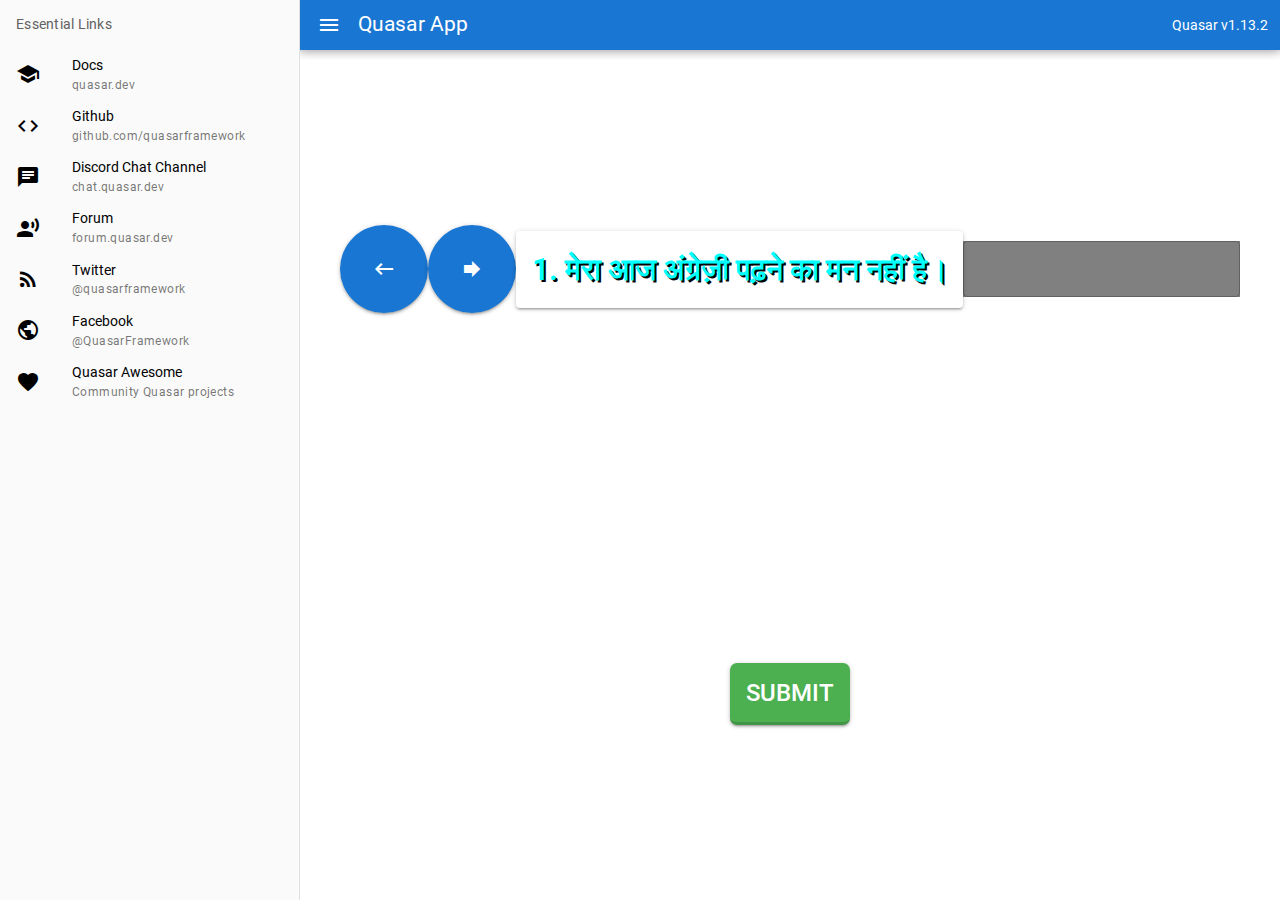
==== index.html @ 2aba9249 "Initial dist subtree commit" ====
<!DOCTYPE html><html><head><title>learneng</title><meta charset=utf-8><meta name=description content="Learning English made easy!"><meta name=format-detection content="telephone=no"><meta name=msapplication-tap-highlight content=no><meta name=viewport content="user-scalable=no,initial-scale=1,maximum-scale=1,minimum-scale=1,width=device-width"><link rel=icon type=image/png sizes=128x128 href=icons/favicon-128x128.png><link rel=icon type=image/png sizes=96x96 href=icons/favicon-96x96.png><link rel=icon type=image/png sizes=32x32 href=icons/favicon-32x32.png><link rel=icon type=image/png sizes=16x16 href=icons/favicon-16x16.png><link rel=icon type=image/ico href=favicon.ico><link href=css/vendor.74efcba1.css rel=stylesheet><link href=css/app.0e433876.css rel=stylesheet></head><body><div id=q-app></div><script src=js/vendor.5157402c.js></script><script src=js/app.718526fe.js></script></body></html>
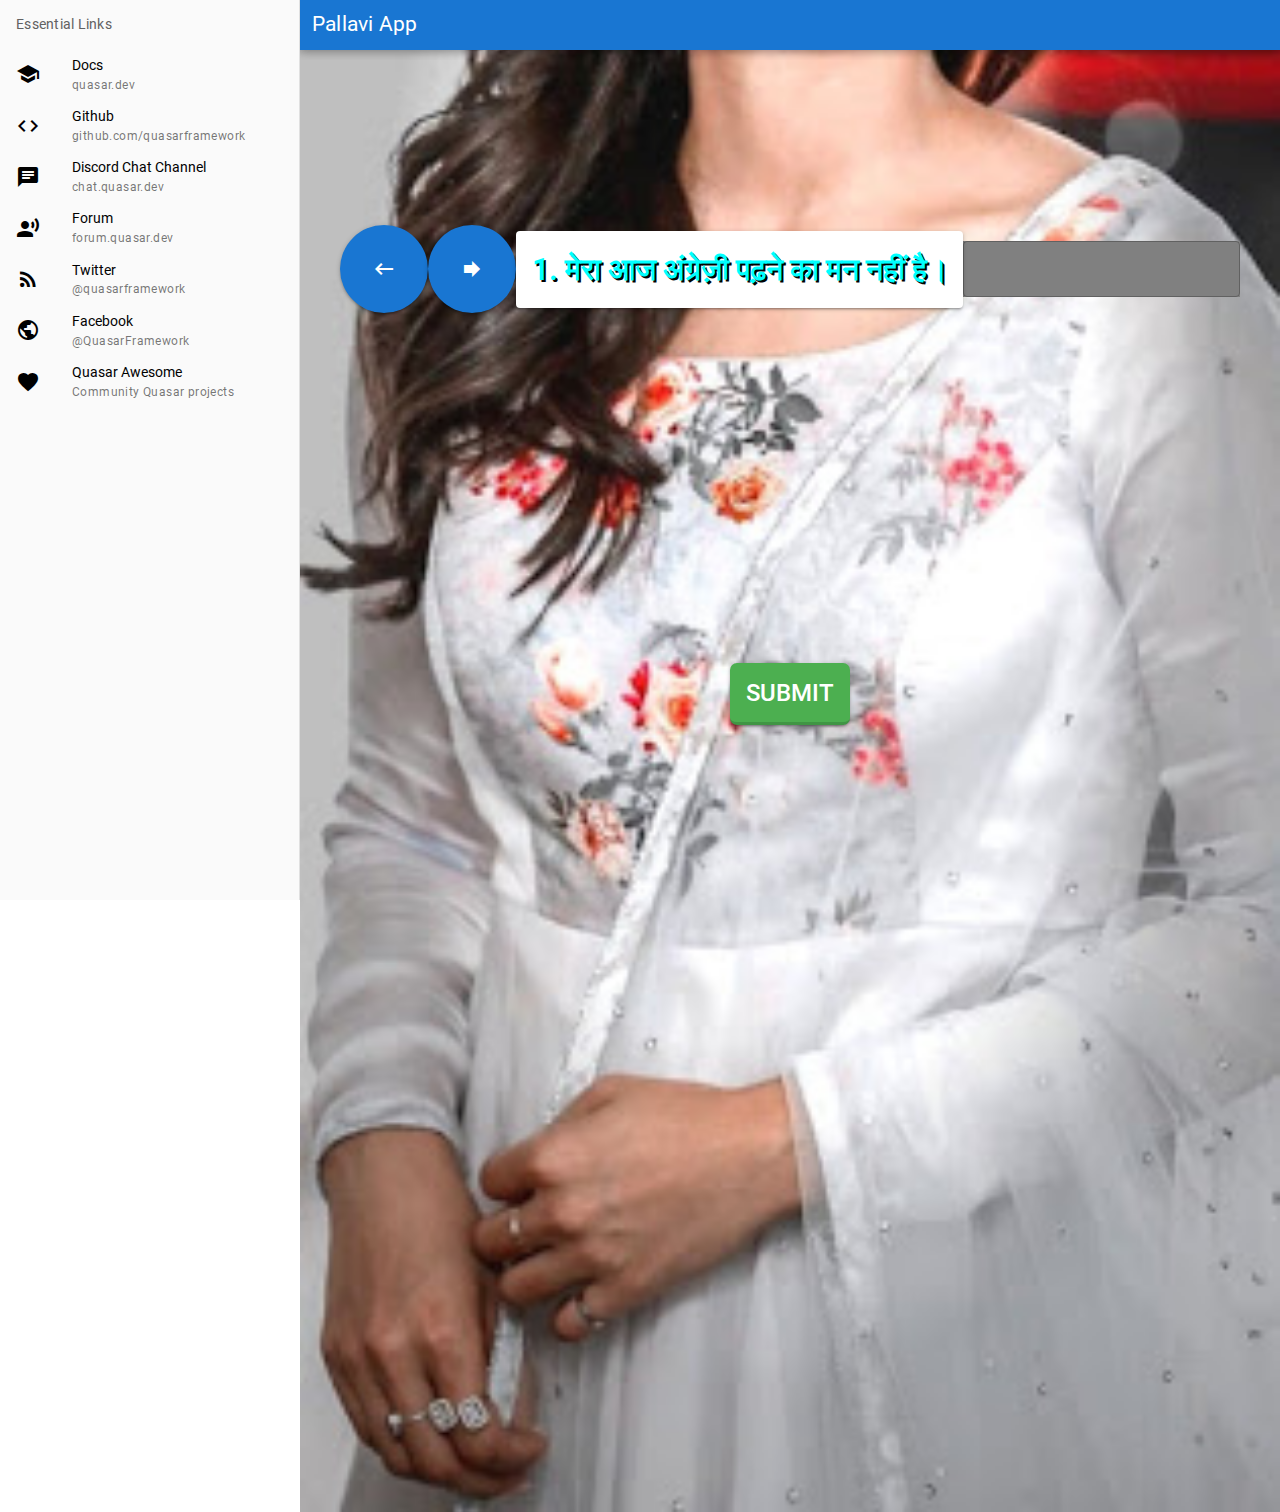
==== commit b6dcec74: "Initial dist subtree commit 4" ====
--- a/index.html
+++ b/index.html
@@ -1 +1 @@
-<!DOCTYPE html><html><head><title>learneng</title><meta charset=utf-8><meta name=description content="Learning English made easy!"><meta name=format-detection content="telephone=no"><meta name=msapplication-tap-highlight content=no><meta name=viewport content="user-scalable=no,initial-scale=1,maximum-scale=1,minimum-scale=1,width=device-width"><link rel=icon type=image/png sizes=128x128 href=icons/favicon-128x128.png><link rel=icon type=image/png sizes=96x96 href=icons/favicon-96x96.png><link rel=icon type=image/png sizes=32x32 href=icons/favicon-32x32.png><link rel=icon type=image/png sizes=16x16 href=icons/favicon-16x16.png><link rel=icon type=image/ico href=favicon.ico><link href=css/vendor.74efcba1.css rel=stylesheet><link href=css/app.0e433876.css rel=stylesheet></head><body><div id=q-app></div><script src=js/vendor.5157402c.js></script><script src=js/app.718526fe.js></script></body></html>+<!DOCTYPE html><html><head><title>learneng</title><meta charset=utf-8><meta name=description content="Learning English made easy!"><meta name=format-detection content="telephone=no"><meta name=msapplication-tap-highlight content=no><meta name=viewport content="user-scalable=no,initial-scale=1,maximum-scale=1,minimum-scale=1,width=device-width"><link href=css/vendor.74efcba1.css rel=stylesheet><link href=css/app.0e433876.css rel=stylesheet></head><body><div id=q-app></div><script src=js/vendor.5157402c.js></script><script src=js/app.aba3d6fb.js></script></body></html>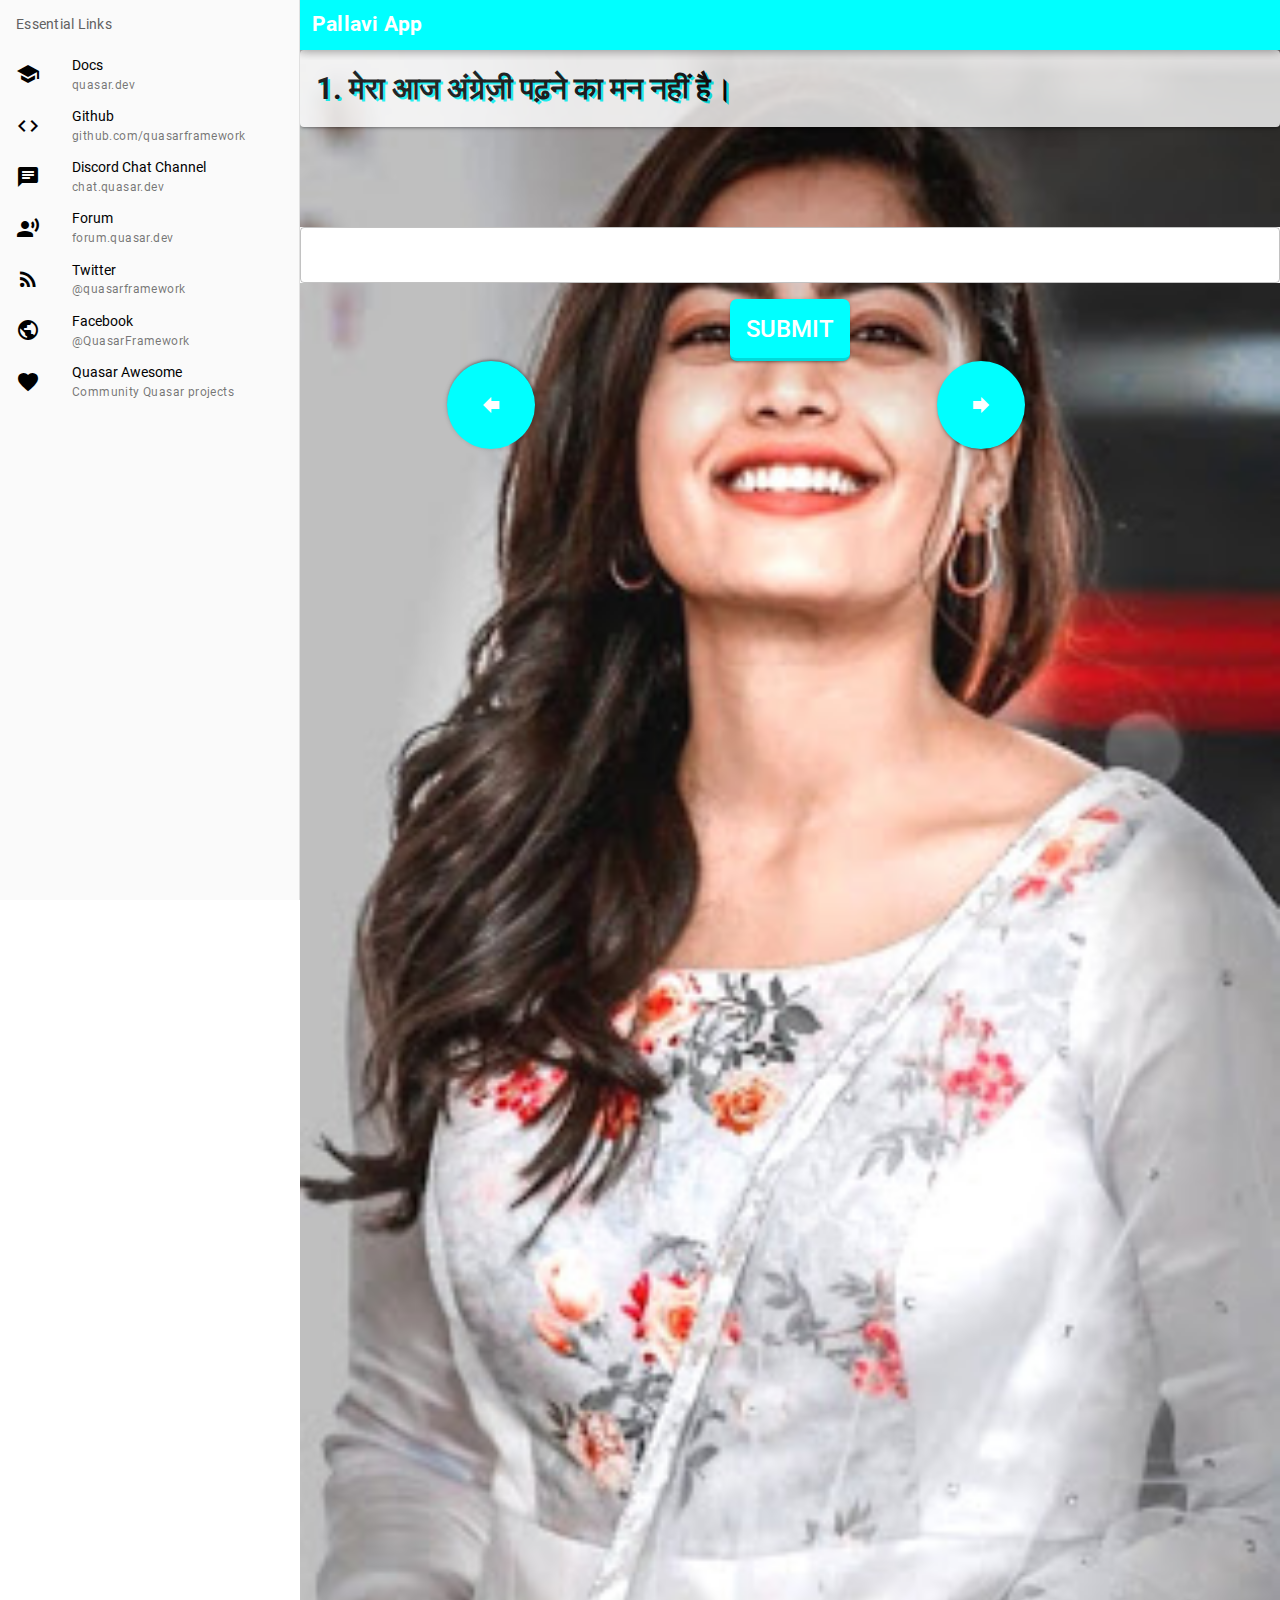
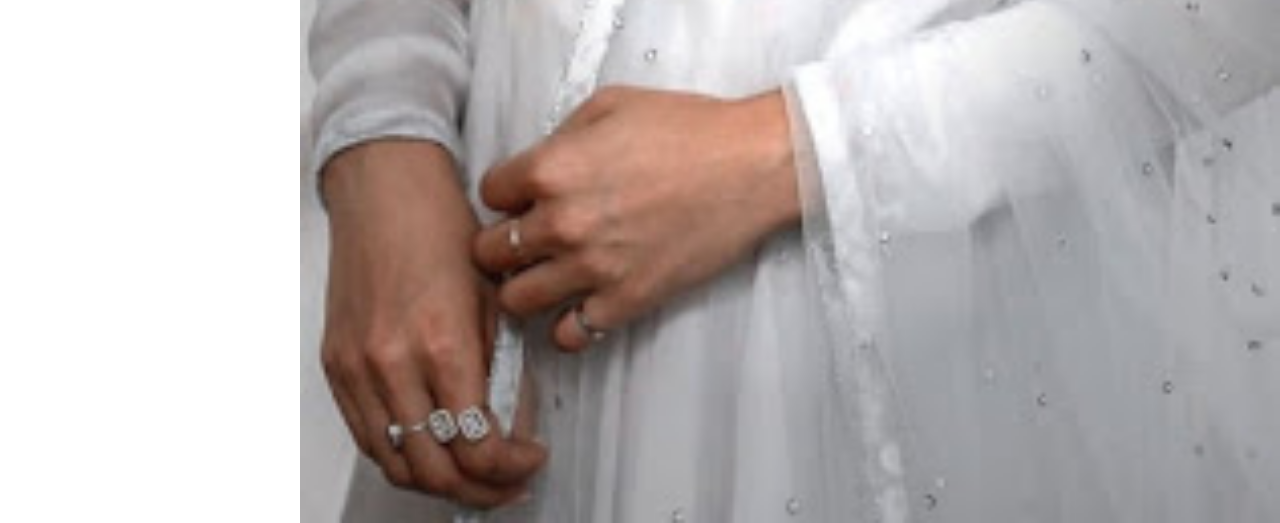
==== commit 26f8b671: "Initial dist subtree commit 5" ====
--- a/index.html
+++ b/index.html
@@ -1 +1 @@
-<!DOCTYPE html><html><head><title>learneng</title><meta charset=utf-8><meta name=description content="Learning English made easy!"><meta name=format-detection content="telephone=no"><meta name=msapplication-tap-highlight content=no><meta name=viewport content="user-scalable=no,initial-scale=1,maximum-scale=1,minimum-scale=1,width=device-width"><link href=css/vendor.74efcba1.css rel=stylesheet><link href=css/app.0e433876.css rel=stylesheet></head><body><div id=q-app></div><script src=js/vendor.5157402c.js></script><script src=js/app.aba3d6fb.js></script></body></html>+<!DOCTYPE html><html><head><title>learneng</title><meta charset=utf-8><meta name=description content="Learning English made easy!"><meta name=format-detection content="telephone=no"><meta name=msapplication-tap-highlight content=no><meta name=viewport content="user-scalable=no,initial-scale=1,maximum-scale=1,minimum-scale=1,width=device-width"><link href=css/vendor.87225a35.css rel=stylesheet><link href=css/app.0e433876.css rel=stylesheet></head><body><div id=q-app></div><script src=js/vendor.6b24ee32.js></script><script src=js/app.2e2d39f4.js></script></body></html>